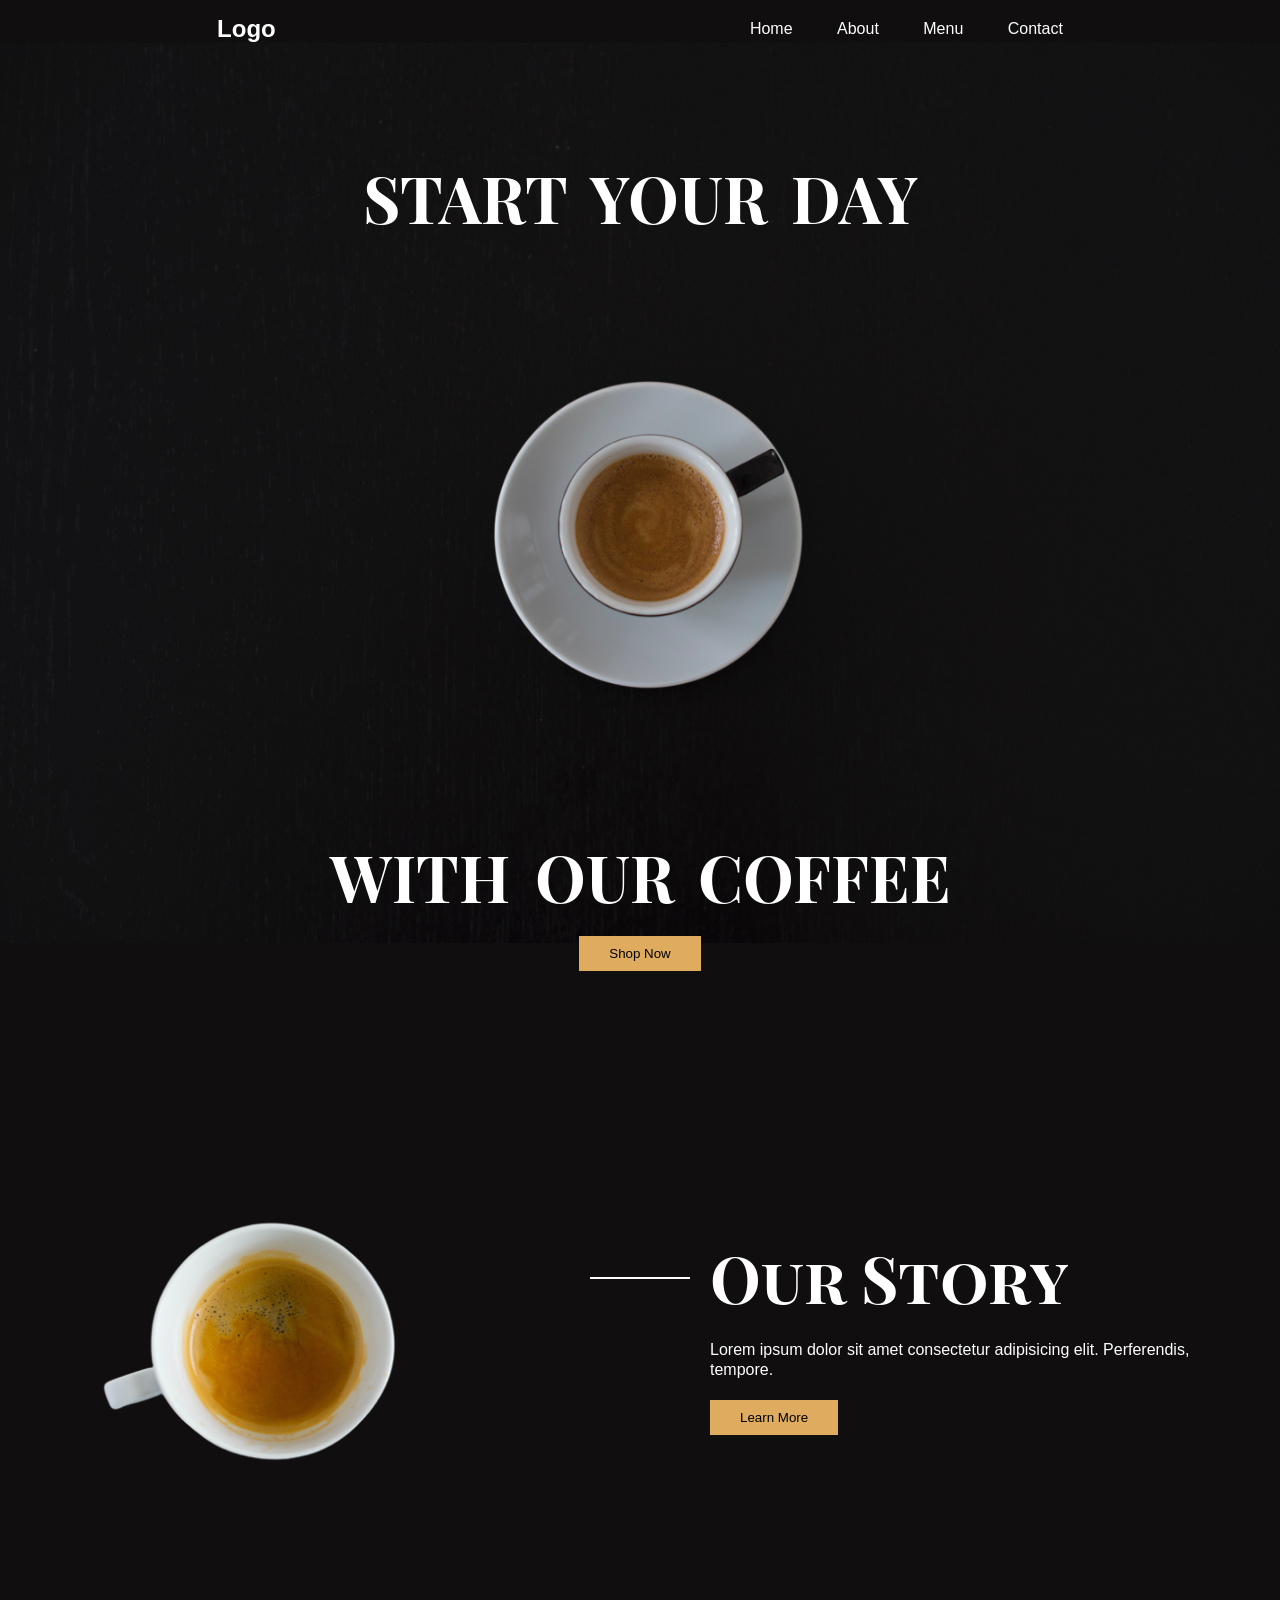
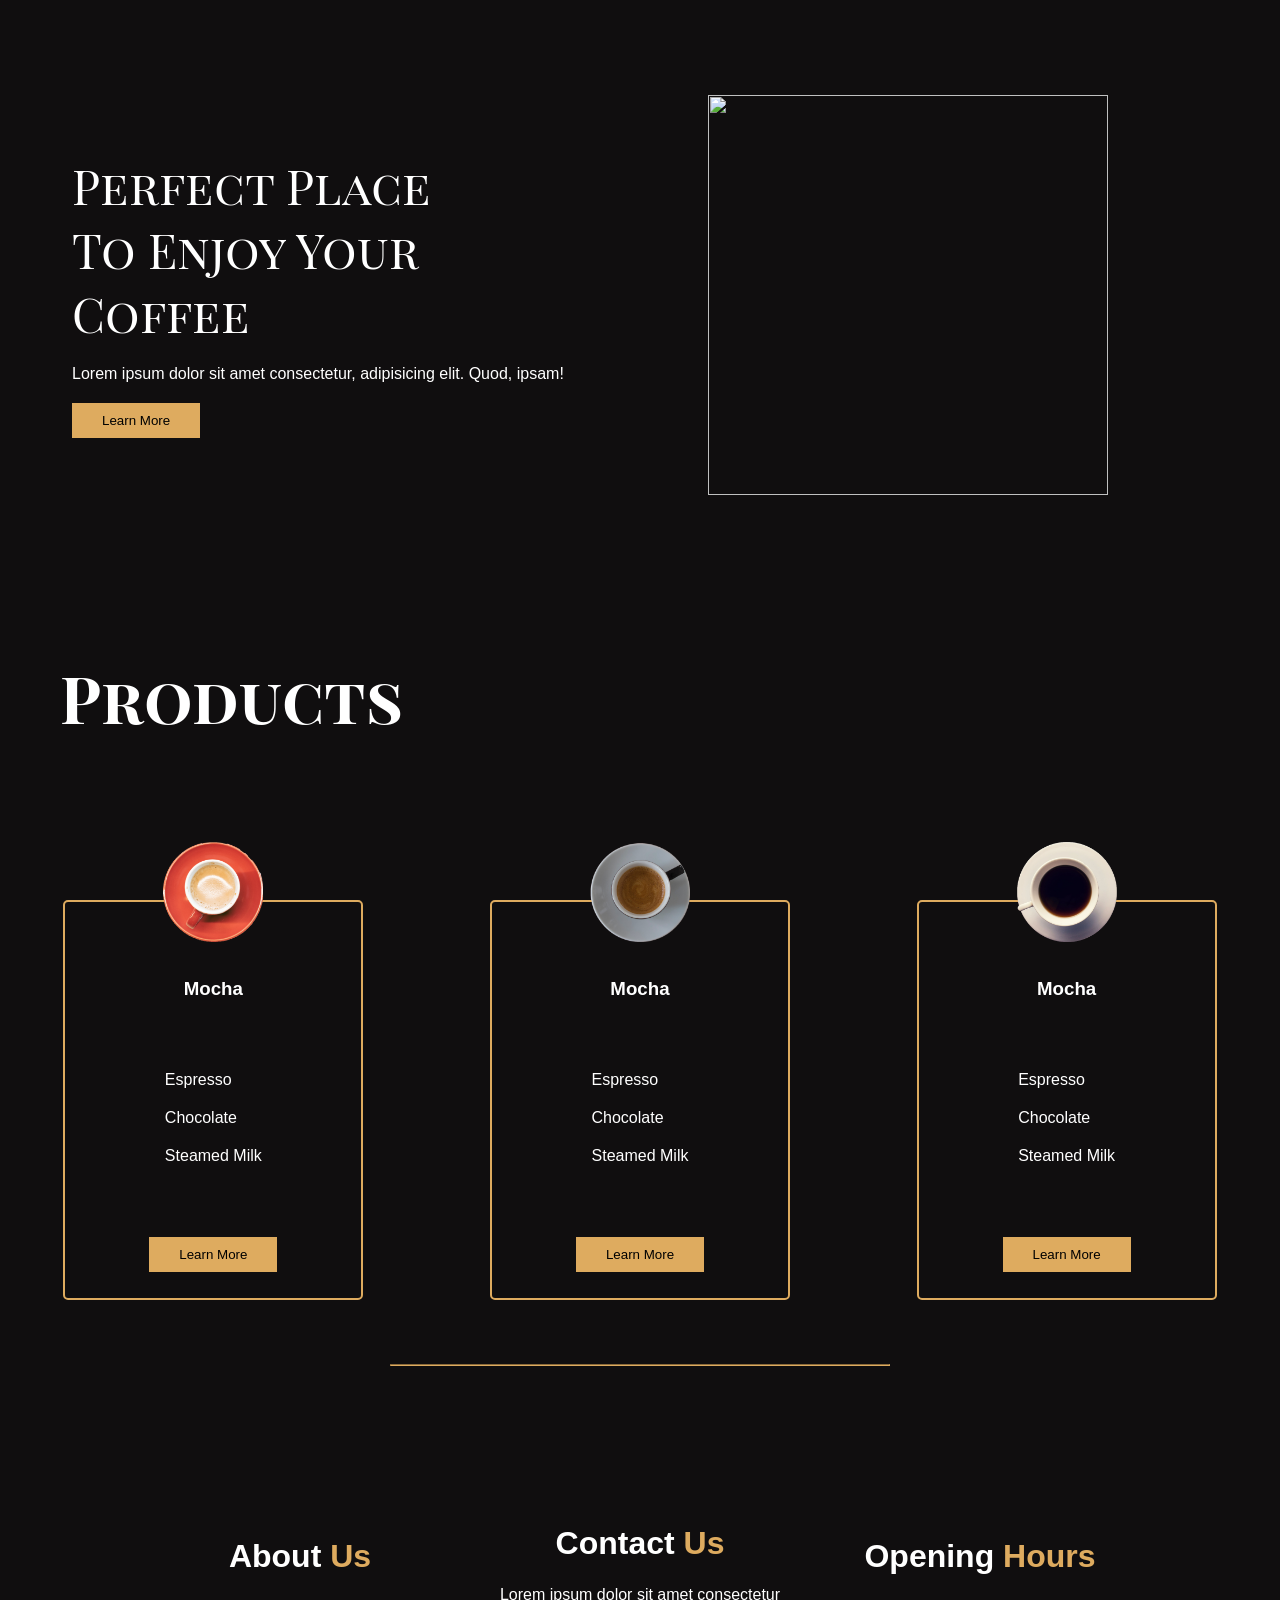
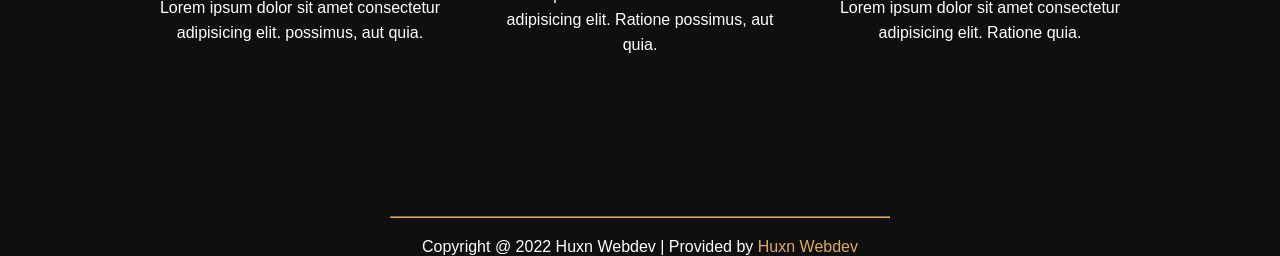
==== Index.html @ 0b20193b "Second Commit" ====
<!DOCTYPE html>
<html lang="en">
<head>
    <meta charset="UTF-8">
    <meta name="viewport" content="width=device-width, initial-scale=1.0">
    <title>Coffee</title>
    <link rel="stylesheet" href="Style.css">
</head>
<body>
    <!-- nav -->
     <nav>
        <h1 class="logo">Logo </h1>
            <ul>
                <li><a href="#" class="active">Home</a></li>
                <li><a href="#">About</a></li>
                <li><a href="#">Menu</a></li>
                <li><a href="#">Contact</a></li>
            </ul>
        
     </nav>
     <!--header-->
     <section class="header">
        <h1 class="main-headings">START YOUR DAY </h1>
            <h1 class="primary-headings">WITH OUR COFFEE </h1>
                <button class="main-btn">Shop Now</button>
        
     </section>
     <!--Our Story-->
     <section id="our-story">
        <div class="img-container">
            <div class="img"></div>
        </div>
        <div class="section-content">
            <div class="title-style">
                <span class="line"></span>
            <h1 class="title">Our Story</h1>
            </div>
            <p>Lorem ipsum dolor sit amet consectetur adipisicing elit. Perferendis, tempore.</p>
            <button>Learn More</button>
        </div>
     </section>

     <!--Perfect Place to enjoy your coffee--> 
     <section class="coffee-container">
        <div class="content-section">
            <div class="title-style">
                <h1 class="title-two">
                    Perfect Place <br />
                    To Enjoy Your <br /> Coffee
                </h1>
            </div>
            <p>Lorem ipsum dolor sit amet consectetur, adipisicing elit. Quod, ipsam!</p>
            <button style="margin-top: 20px">Learn More</button>
        </div>
     
     <section class="img-container">
        <img src="Coffee/Images/2.png" alt="" class="img-2">
    </section>
    </section>

<!-- Products -->
<section class="products">
    <h1 class="title title-three">Products</h1>

    <section class="cards">
        <div class="card">
            <div class="card-img img-one"></div>
                <div class="card-title">
                    <h1>Mocha</h1> 
                </div>
                        <div class="items">
                            <p>Espresso</p>
                            <p>Chocolate</p>
                            <p>Steamed Milk</p>
                        </div>
                    <button>Learn More</button>
                </div>
                <div class="card">
            <div class="card-img img-two"></div>
                <div class="card-title">
                    <h1>Mocha</h1> 
                </div>
                        <div class="items">
                            <p>Espresso</p>
                            <p>Chocolate</p>
                            <p>Steamed Milk</p>
                        </div>
                    <button>Learn More</button>
            </div>
            <div class="card">
            <div class="card-img img-three"></div>
                <div class="card-title">
                    <h1>Mocha</h1> 
                </div>
                        <div class="items">
                            <p>Espresso</p>
                            <p>Chocolate</p>
                            <p>Steamed Milk</p>
                        </div>
                    <button>Learn More</button>
        </div>
    </section>
</section>

<!-- Footer -->
 <hr />
 <footer>
    <div class="container">
        <h1 class="heading-info"> About <span>Us</span> </h1>
 <p>Lorem ipsum dolor sit amet consectetur adipisicing elit. possimus, aut quia.</p>
        
    </div>

     <div class="container">
        <h1 class="heading-info"> Contact <span>Us</span> </h1>
 <p>Lorem ipsum dolor sit amet consectetur adipisicing elit. Ratione possimus, aut quia.</p>
        
    </div>
 <div class="container">
        <h1 class="heading-info"> Opening<span> Hours</span> </h1>
 <p>Lorem ipsum dolor sit amet consectetur adipisicing elit. Ratione quia.</p>
        
    </div>
 </footer>

 <hr class="hr-two">
 <p class="para">Copyright @ 2022 Huxn Webdev | Provided by <span>Huxn Webdev</span></p>
<script src="app.js"></script>
</body>
</html>
---- Style.css ----
@import url("https://fonts.googleapis.com/css2?family=Playfair+Display+SC:wght@700&display=swap");
:root {
    --main-color: #deab5f;
    --primary-color: #312e2e;
}
/* Utility Styles */
button {
    padding: 10px 30px;
   background: var(--main-color);
   border: none;
   cursor: pointer;
}
* {
    padding: 0;
    margin: 0;
    box-sizing: border-box;
}
body {
background: #100e0f;
}
nav {
    display: flex;
    justify-content: space-around;
    align-items: center;
    color: #fff;
    font-family: sans-serif;
    padding-top: 15px;
}
li {
    display: inline;
    list-style: none;
}
li a{
    color: #fff;
    text-decoration: none;
    margin-left: 40px;
}
li a:hover {
    border-bottom: 2px solid #deab5f;
}
.header {
    background: url("Coffee/Images/pexels-nao-triponez-129207.jpg");
background-position: center;
background-size: cover;
height: 100vh;
font-family: "Playfair Display SC", serif;
font-weight: normal;
display: flex;
flex-direction: column;
justify-content: center;
align-items: center;
color: #fff;
position: relative;
text-align: center;
}
.main-headings {
    position: absolute;
    top: 7rem;
    font-size: 4rem;
    word-spacing: 10px;
}
.primary-headings {
    position: absolute;
    bottom: 4rem;
    font-size: 4rem;
    word-spacing: 10px;
    margin-bottom: -40px;
}
.main-btn {
    position: absolute;
    bottom: 2rem;
    padding: 10px 30px;
    margin-top: 20px;
    background: transparent;
    background: var(--main-color);
    border: none;
    cursor: pointer;
    transform: translateY(60px);
}

#our-story{
    margin-top: 15%;
    display: flex;
    flex-wrap: wrap;
    justify-content: space-around;
    align-items: center;
}
.img{
    width: 400px;
    height: 400px;
    background: url("Coffee/Images/pexels-chitokan-2183027-removebg-preview.png");
    background-position: center;
    background-size: cover;
}
.title-style{
    display: flex;
    align-items: center;
}
.title {
    font-family:"Playfair Display SC", serif;
    font-size: 4rem;
    color: #fff;
    transform: translateX(-100px);
}
.line {
    width: 100px;
    height: 2px;
    background: #fff;
    transform: translateX(-120px);
}
.section-content p{
    max-width: 500px;
    color: #fff;
    font-family: sans-serif;
    line-height: 20px;
    margin:  20px 0;
}
.coffee-container {
    display: flex;
    justify-content: space-around;
    align-items: center;
    flex-wrap: wrap;
    margin-top: 10rem;
}
.content-section p{
    max-width: 500px;
}
.img-container {
    width: 500px;
    height: 400px;
}
.img-2{
    width: 400px;
    height: 400px;
}
.title-two {
    font-size: 3rem;
    color: #fff;
    font-family: "Playfair Display SC", serif;
    font-weight: normal;
}
.content-section p {
    color: white;
    margin-top: 20px;
    font-family: sans-serif;
    
}
.products {
    margin-top: 5rem;
}
.title-three {
    font-size: 4rem;
    margin-left: 10rem;
    margin-top: 10rem;
    margin-bottom: 10rem;
}
.cards {
    display: flex;
    flex-wrap: wrap;
    flex-direction: row;
    justify-content: space-around;
    align-items: center;
}
.card {
    border: 2px solid #deab5f;
    padding: 0 20px;
    height: 400px;
    width: 300px;
    display: flex;
    flex-direction: column;
    justify-content: space-around;
    align-items: center;
    border-radius: 5px;
    position: relative;
    margin-bottom: 4rem;
}

.card-img {
    width: 100px;
    height: 100px;
    position: absolute;
    top: -60px;
}
.img-one {
    background: url(Coffee/Images/1.png);
    background-position: center;
    background-size: cover;
}
.img-two{
    background: url("Coffee/Images/3.png");
    background-position: center;
    background-size: cover;
}
.img-three{
    background: url("Coffee/Images/4.png");
    background-position: center;
    background-size: cover;
}
.card-title{
    color: #fff;
    font-family: sans-serif;
    margin-top: 50px;
}
.card .items p {
    color: #fff;
    margin: 20px 0;
    font-family: sans-serif;
}

/* Footer */
footer {
    height: 50vh;
    display: flex;
    flex-wrap: wrap;
    align-items: center;
    justify-content: center;
    color: #fff;
    font-family: sans-serif;
}

footer .container {
    margin: 20px;
    max-width: 300px;
    text-align: center;
}

footer .heading-info{
    margin-bottom: 20px;
}

footer p {
    line-height: 25px;
}

span{
    color: #deab5f;
}
hr {
    margin-bottom: 20px;
    border-color: #deab5f;
    width: 500px;
    margin: 0 auto;
}

.para {
    color: #fff;
    font-family: sans-serif;
    text-align: center;
    margin-top: 20px;
}
@media only screen and (max-width: 768px) {
    .main-headings, 
    .primary-headings {
        font-size: 2.5rem;
    }
     #our-story{
        text-align: center;
     }
     #our-story .title {
        transform: translateX(50px);
     }
     #our-story .line{
        display: none;
     }
     .content-section{
        text-align: center;
     }

     #our-story .img-container .img{
        width: 70%;
        text-align: center;
        margin: 0 auto;
     }
     .coffee-container .img-container {
        margin-top: 5rem;
        width: 50%;
     }
     hr {
        width: 400px;
     }
     .hr-two {
        display: none;
     }

     .para {
        margin-top: 10rem;
     }
}
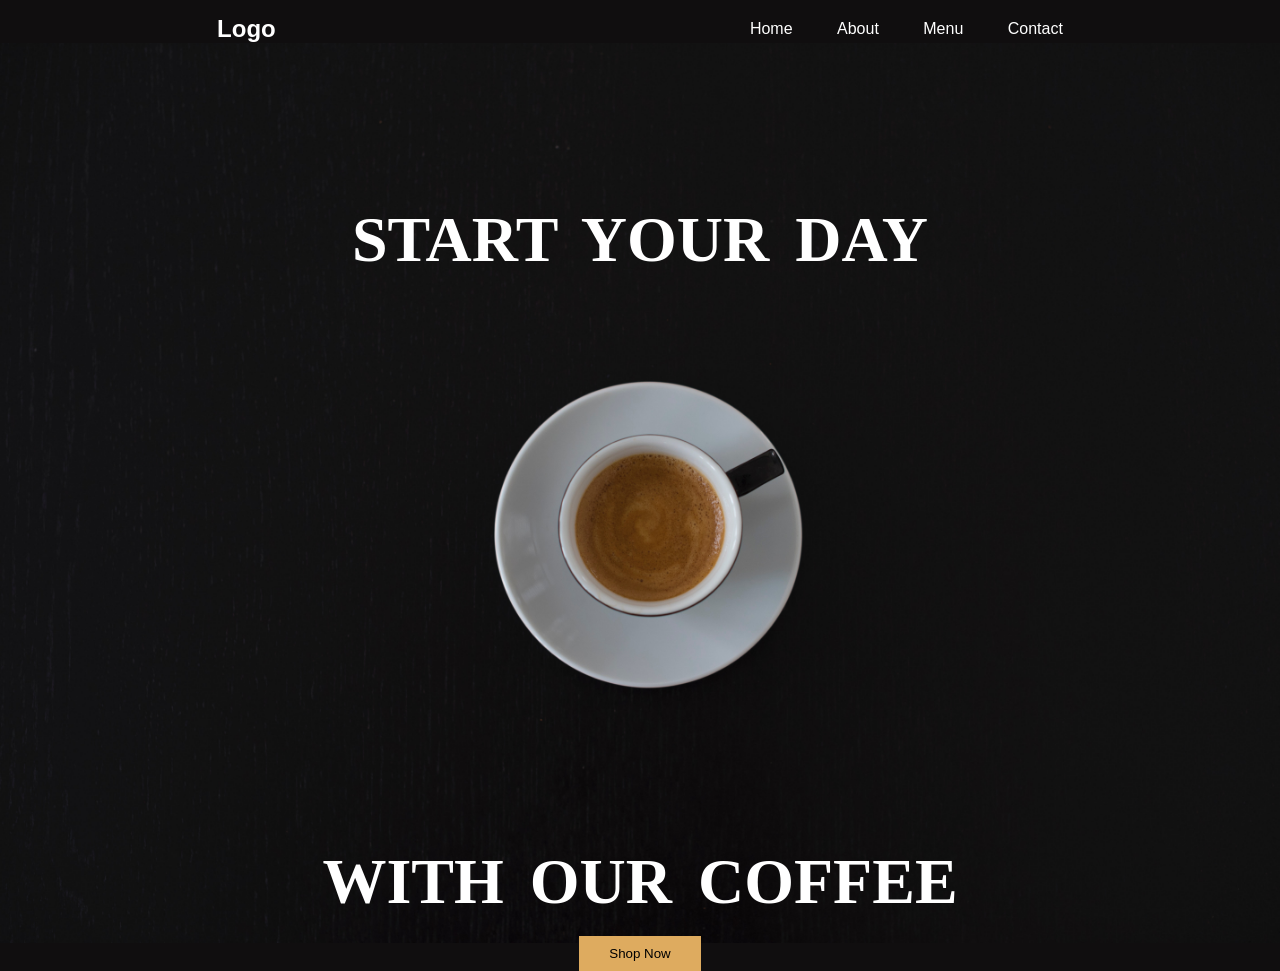
==== commit fab02524: "Third Commit" ====
--- a/Index.html
+++ b/Index.html
@@ -7,9 +7,8 @@
     <link rel="stylesheet" href="Style.css">
 </head>
 <body>
-    <!-- nav -->
-     <nav>
-        <h1 class="logo">Logo </h1>
+    <nav>
+        <h1 class="Logo" >Logo</h1>
             <ul>
                 <li><a href="#" class="active">Home</a></li>
                 <li><a href="#">About</a></li>
@@ -17,114 +16,13 @@
                 <li><a href="#">Contact</a></li>
             </ul>
         
-     </nav>
-     <!--header-->
-     <section class="header">
-        <h1 class="main-headings">START YOUR DAY </h1>
-            <h1 class="primary-headings">WITH OUR COFFEE </h1>
+    </nav>
+    <section class="header">
+        <h1 class="main-headings">START YOUR DAY</h1>
+            <h1 class="primary-headings">WITH OUR COFFEE</h1>
                 <button class="main-btn">Shop Now</button>
-        
-     </section>
-     <!--Our Story-->
-     <section id="our-story">
-        <div class="img-container">
-            <div class="img"></div>
-        </div>
-        <div class="section-content">
-            <div class="title-style">
-                <span class="line"></span>
-            <h1 class="title">Our Story</h1>
-            </div>
-            <p>Lorem ipsum dolor sit amet consectetur adipisicing elit. Perferendis, tempore.</p>
-            <button>Learn More</button>
-        </div>
-     </section>
-
-     <!--Perfect Place to enjoy your coffee--> 
-     <section class="coffee-container">
-        <div class="content-section">
-            <div class="title-style">
-                <h1 class="title-two">
-                    Perfect Place <br />
-                    To Enjoy Your <br /> Coffee
-                </h1>
-            </div>
-            <p>Lorem ipsum dolor sit amet consectetur, adipisicing elit. Quod, ipsam!</p>
-            <button style="margin-top: 20px">Learn More</button>
-        </div>
-     
-     <section class="img-container">
-        <img src="Coffee/Images/2.png" alt="" class="img-2">
-    </section>
+    
     </section>
 
-<!-- Products -->
-<section class="products">
-    <h1 class="title title-three">Products</h1>
-
-    <section class="cards">
-        <div class="card">
-            <div class="card-img img-one"></div>
-                <div class="card-title">
-                    <h1>Mocha</h1> 
-                </div>
-                        <div class="items">
-                            <p>Espresso</p>
-                            <p>Chocolate</p>
-                            <p>Steamed Milk</p>
-                        </div>
-                    <button>Learn More</button>
-                </div>
-                <div class="card">
-            <div class="card-img img-two"></div>
-                <div class="card-title">
-                    <h1>Mocha</h1> 
-                </div>
-                        <div class="items">
-                            <p>Espresso</p>
-                            <p>Chocolate</p>
-                            <p>Steamed Milk</p>
-                        </div>
-                    <button>Learn More</button>
-            </div>
-            <div class="card">
-            <div class="card-img img-three"></div>
-                <div class="card-title">
-                    <h1>Mocha</h1> 
-                </div>
-                        <div class="items">
-                            <p>Espresso</p>
-                            <p>Chocolate</p>
-                            <p>Steamed Milk</p>
-                        </div>
-                    <button>Learn More</button>
-        </div>
-    </section>
-</section>
-
-<!-- Footer -->
- <hr />
- <footer>
-    <div class="container">
-        <h1 class="heading-info"> About <span>Us</span> </h1>
- <p>Lorem ipsum dolor sit amet consectetur adipisicing elit. possimus, aut quia.</p>
-        
-    </div>
-
-     <div class="container">
-        <h1 class="heading-info"> Contact <span>Us</span> </h1>
- <p>Lorem ipsum dolor sit amet consectetur adipisicing elit. Ratione possimus, aut quia.</p>
-        
-    </div>
- <div class="container">
-        <h1 class="heading-info"> Opening<span> Hours</span> </h1>
- <p>Lorem ipsum dolor sit amet consectetur adipisicing elit. Ratione quia.</p>
-        
-    </div>
- </footer>
-
- <hr class="hr-two">
- <p class="para">Copyright @ 2022 Huxn Webdev | Provided by <span>Huxn Webdev</span></p>
-<script src="app.js"></script>
 </body>
 </html>
--- a/Style.css
+++ b/Style.css
@@ -1,73 +1,82 @@
 
-@import url("https://fonts.googleapis.com/css2?family=Playfair+Display+SC:wght@700&display=swap");
-:root {
+@import url('https://fonts.googleapis.com/css2?family=Playfair+Display:ital,wght@0,700;1,700&display=swap');
+:root{
     --main-color: #deab5f;
     --primary-color: #312e2e;
 }
 /* Utility Styles */
-button {
+
+button{
     padding: 10px 30px;
-   background: var(--main-color);
-   border: none;
-   cursor: pointer;
+    background-color: var(--main-color);
+    cursor: pointer;
+    border: none;
 }
-* {
+*{
+    margin: 0;
     padding: 0;
-    margin: 0;
     box-sizing: border-box;
 }
-body {
-background: #100e0f;
+
+body{
+    background:#100e0f;
 }
+
 nav {
-    display: flex;
-    justify-content: space-around;
-    align-items: center;
-    color: #fff;
-    font-family: sans-serif;
-    padding-top: 15px;
+display: flex;
+justify-content: space-around;
+align-items: center;
+color: #fff;
+font-family: sans-serif;
+padding-top: 15px;
+
 }
 li {
     display: inline;
     list-style: none;
+
 }
 li a{
     color: #fff;
     text-decoration: none;
     margin-left: 40px;
+
 }
-li a:hover {
+li a:hover{
     border-bottom: 2px solid #deab5f;
+
 }
+
 .header {
     background: url("Coffee/Images/pexels-nao-triponez-129207.jpg");
-background-position: center;
-background-size: cover;
-height: 100vh;
-font-family: "Playfair Display SC", serif;
-font-weight: normal;
-display: flex;
-flex-direction: column;
-justify-content: center;
-align-items: center;
-color: #fff;
-position: relative;
-text-align: center;
+    background-position: center;
+    background-size: cover;
+    height: 100vh;
+    color: #fff;
+    font-family: "Playfair Display SC", serif;
+    font-weight: normal;
+    display: flex;
+    flex-direction: column;
+    justify-content: center;
+    align-items: center;
+    position: relative;
+    text-align: center;
 }
-.main-headings {
+
+.main-headings{
     position: absolute;
-    top: 7rem;
+ top: 10rem;
     font-size: 4rem;
-    word-spacing: 10px;
+  word-spacing: 10px;
 }
-.primary-headings {
+.primary-headings{
     position: absolute;
     bottom: 4rem;
     font-size: 4rem;
     word-spacing: 10px;
     margin-bottom: -40px;
 }
-.main-btn {
+.main-btn{
     position: absolute;
     bottom: 2rem;
     padding: 10px 30px;
@@ -77,213 +86,4 @@
     border: none;
     cursor: pointer;
     transform: translateY(60px);
-}
-
-#our-story{
-    margin-top: 15%;
-    display: flex;
-    flex-wrap: wrap;
-    justify-content: space-around;
-    align-items: center;
-}
-.img{
-    width: 400px;
-    height: 400px;
-    background: url("Coffee/Images/pexels-chitokan-2183027-removebg-preview.png");
-    background-position: center;
-    background-size: cover;
-}
-.title-style{
-    display: flex;
-    align-items: center;
-}
-.title {
-    font-family:"Playfair Display SC", serif;
-    font-size: 4rem;
-    color: #fff;
-    transform: translateX(-100px);
-}
-.line {
-    width: 100px;
-    height: 2px;
-    background: #fff;
-    transform: translateX(-120px);
-}
-.section-content p{
-    max-width: 500px;
-    color: #fff;
-    font-family: sans-serif;
-    line-height: 20px;
-    margin:  20px 0;
-}
-.coffee-container {
-    display: flex;
-    justify-content: space-around;
-    align-items: center;
-    flex-wrap: wrap;
-    margin-top: 10rem;
-}
-.content-section p{
-    max-width: 500px;
-}
-.img-container {
-    width: 500px;
-    height: 400px;
-}
-.img-2{
-    width: 400px;
-    height: 400px;
-}
-.title-two {
-    font-size: 3rem;
-    color: #fff;
-    font-family: "Playfair Display SC", serif;
-    font-weight: normal;
-}
-.content-section p {
-    color: white;
-    margin-top: 20px;
-    font-family: sans-serif;
-    
-}
-.products {
-    margin-top: 5rem;
-}
-.title-three {
-    font-size: 4rem;
-    margin-left: 10rem;
-    margin-top: 10rem;
-    margin-bottom: 10rem;
-}
-.cards {
-    display: flex;
-    flex-wrap: wrap;
-    flex-direction: row;
-    justify-content: space-around;
-    align-items: center;
-}
-.card {
-    border: 2px solid #deab5f;
-    padding: 0 20px;
-    height: 400px;
-    width: 300px;
-    display: flex;
-    flex-direction: column;
-    justify-content: space-around;
-    align-items: center;
-    border-radius: 5px;
-    position: relative;
-    margin-bottom: 4rem;
-}
-
-.card-img {
-    width: 100px;
-    height: 100px;
-    position: absolute;
-    top: -60px;
-}
-.img-one {
-    background: url(Coffee/Images/1.png);
-    background-position: center;
-    background-size: cover;
-}
-.img-two{
-    background: url("Coffee/Images/3.png");
-    background-position: center;
-    background-size: cover;
-}
-.img-three{
-    background: url("Coffee/Images/4.png");
-    background-position: center;
-    background-size: cover;
-}
-.card-title{
-    color: #fff;
-    font-family: sans-serif;
-    margin-top: 50px;
-}
-.card .items p {
-    color: #fff;
-    margin: 20px 0;
-    font-family: sans-serif;
-}
-
-/* Footer */
-footer {
-    height: 50vh;
-    display: flex;
-    flex-wrap: wrap;
-    align-items: center;
-    justify-content: center;
-    color: #fff;
-    font-family: sans-serif;
-}
-
-footer .container {
-    margin: 20px;
-    max-width: 300px;
-    text-align: center;
-}
-
-footer .heading-info{
-    margin-bottom: 20px;
-}
-
-footer p {
-    line-height: 25px;
-}
-
-span{
-    color: #deab5f;
-}
-hr {
-    margin-bottom: 20px;
-    border-color: #deab5f;
-    width: 500px;
-    margin: 0 auto;
-}
-
-.para {
-    color: #fff;
-    font-family: sans-serif;
-    text-align: center;
-    margin-top: 20px;
-}
-@media only screen and (max-width: 768px) {
-    .main-headings, 
-    .primary-headings {
-        font-size: 2.5rem;
-    }
-     #our-story{
-        text-align: center;
-     }
-     #our-story .title {
-        transform: translateX(50px);
-     }
-     #our-story .line{
-        display: none;
-     }
-     .content-section{
-        text-align: center;
-     }
-
-     #our-story .img-container .img{
-        width: 70%;
-        text-align: center;
-        margin: 0 auto;
-     }
-     .coffee-container .img-container {
-        margin-top: 5rem;
-        width: 50%;
-     }
-     hr {
-        width: 400px;
-     }
-     .hr-two {
-        display: none;
-     }
-
-     .para {
-        margin-top: 10rem;
-     }
-}
+}
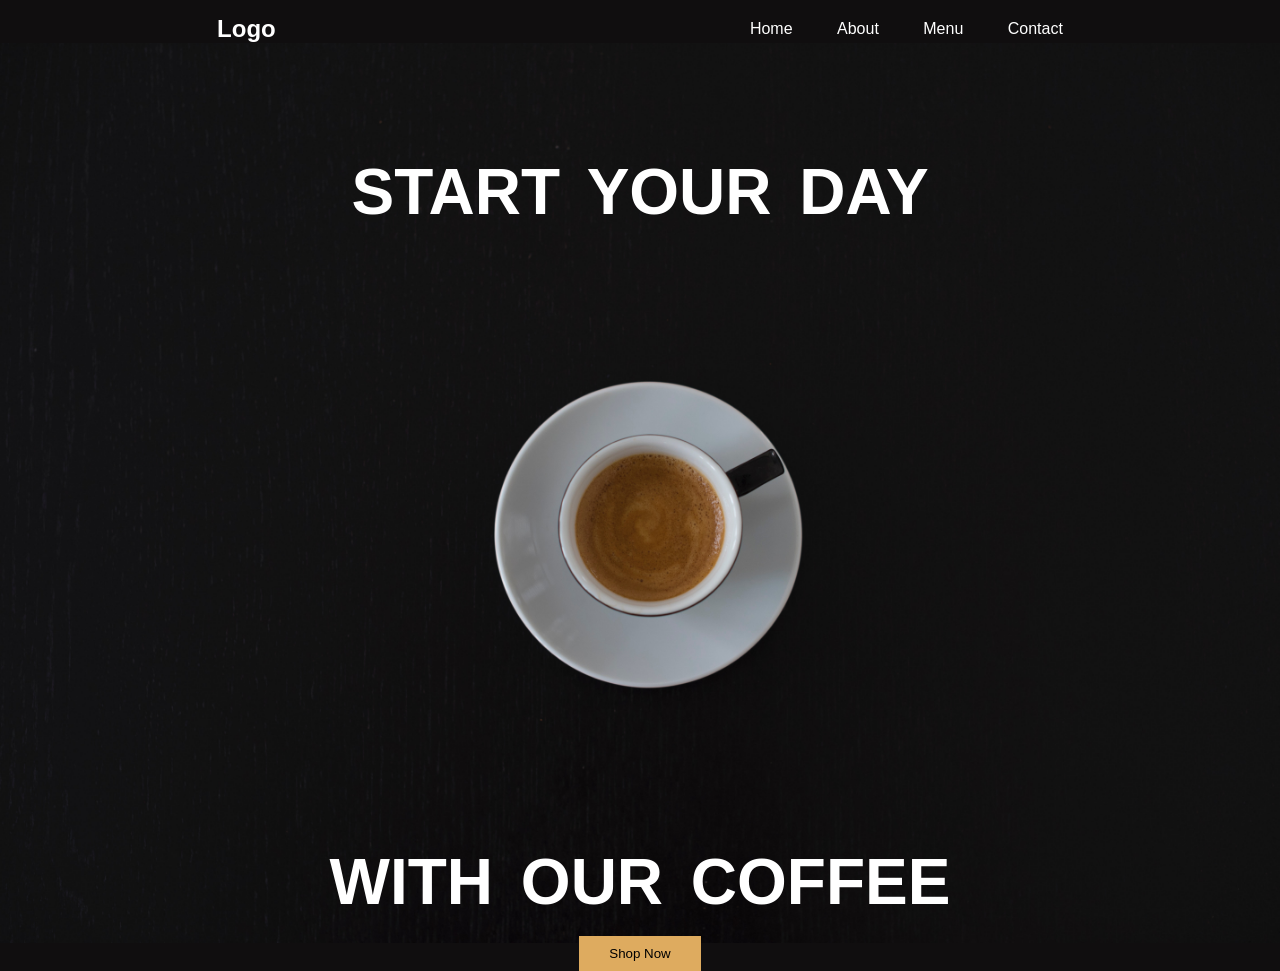
==== commit 6dff09e2: "Coffe Website Project header" ====
--- a/Index.html
+++ b/Index.html
@@ -7,22 +7,25 @@
     <link rel="stylesheet" href="Style.css">
 </head>
 <body>
-    <nav>
-        <h1 class="Logo" >Logo</h1>
-            <ul>
-                <li><a href="#" class="active">Home</a></li>
-                <li><a href="#">About</a></li>
-                <li><a href="#">Menu</a></li>
-                <li><a href="#">Contact</a></li>
-            </ul>
-        
-    </nav>
-    <section class="header">
-        <h1 class="main-headings">START YOUR DAY</h1>
-            <h1 class="primary-headings">WITH OUR COFFEE</h1>
-                <button class="main-btn">Shop Now</button>
-    
-    </section>
 
+    <!-- nav -->
+  <nav>
+    <h1 class="logo">Logo</h1>
+        <ul>
+            <li><a href="#" class="active">Home</a></li>
+            <li><a href="#">About</a></li>
+            <li><a href="#">Menu</a></li>
+            <li><a href="#">Contact</a></li>
+        </ul>
+</nav>
+        <!-- header -->
+         <section class="header">
+            <h1 class="main-headings">
+                START YOUR DAY </h1>
+                <h1 class="primary-headings">WITH OUR COFFEE
+            </h1>
+            <button class="main-btn">Shop Now</button>
+         </section>
+  </nav>
 </body>
 </html>
--- a/Style.css
+++ b/Style.css
@@ -8,7 +8,7 @@
 
 button{
     padding: 10px 30px;
-    background-color: var(--main-color);
+    background: var(--main-color);
     cursor: pointer;
     border: none;
 }
@@ -22,53 +22,51 @@
     background:#100e0f;
 }
 
-nav {
-display: flex;
-justify-content: space-around;
-align-items: center;
-color: #fff;
-font-family: sans-serif;
-padding-top: 15px;
+nav{
+    display: flex;
+    justify-content: space-around;
+    align-items: center;
+    color: #fff;
+    font-family:  sans-serif;
+    padding-top: 15px;
+}
 
-}
-li {
+li{
     display: inline;
     list-style: none;
-
 }
 li a{
     color: #fff;
     text-decoration: none;
     margin-left: 40px;
-
 }
 li a:hover{
     border-bottom: 2px solid #deab5f;
-
 }
 
-.header {
-    background: url("Coffee/Images/pexels-nao-triponez-129207.jpg");
-    background-position: center;
-    background-size: cover;
-    height: 100vh;
-    color: #fff;
-    font-family: "Playfair Display SC", serif;
-    font-weight: normal;
-    display: flex;
-    flex-direction: column;
-    justify-content: center;
-    align-items: center;
-    position: relative;
-    text-align: center;
+.header{
+  background: url(Coffee/Images/pexels-nao-triponez-129207.jpg); 
+  background-position: center;
+  background-size: cover;
+  height: 100vh;
+  font-family: "Playfair Display SC", sans-serif;
+  font-weight: normal;
+  display: flex;
+  flex-direction: column;
+justify-content: center;
+align-items: center;
+color: #fff;
+position: relative;
+text-align: center;
 }
 
-.main-headings{
+.main-headings {
     position: absolute;
- top: 10rem;
+    top: 7rem;
     font-size: 4rem;
-  word-spacing: 10px;
+    word-spacing: 10px;
 }
+
 .primary-headings{
     position: absolute;
     bottom: 4rem;
@@ -81,8 +79,7 @@
     bottom: 2rem;
     padding: 10px 30px;
     margin-top: 20px;
-    background: transparent;
-    background: var(--main-color);
+    background:var(--main-color);
     border: none;
     cursor: pointer;
     transform: translateY(60px);
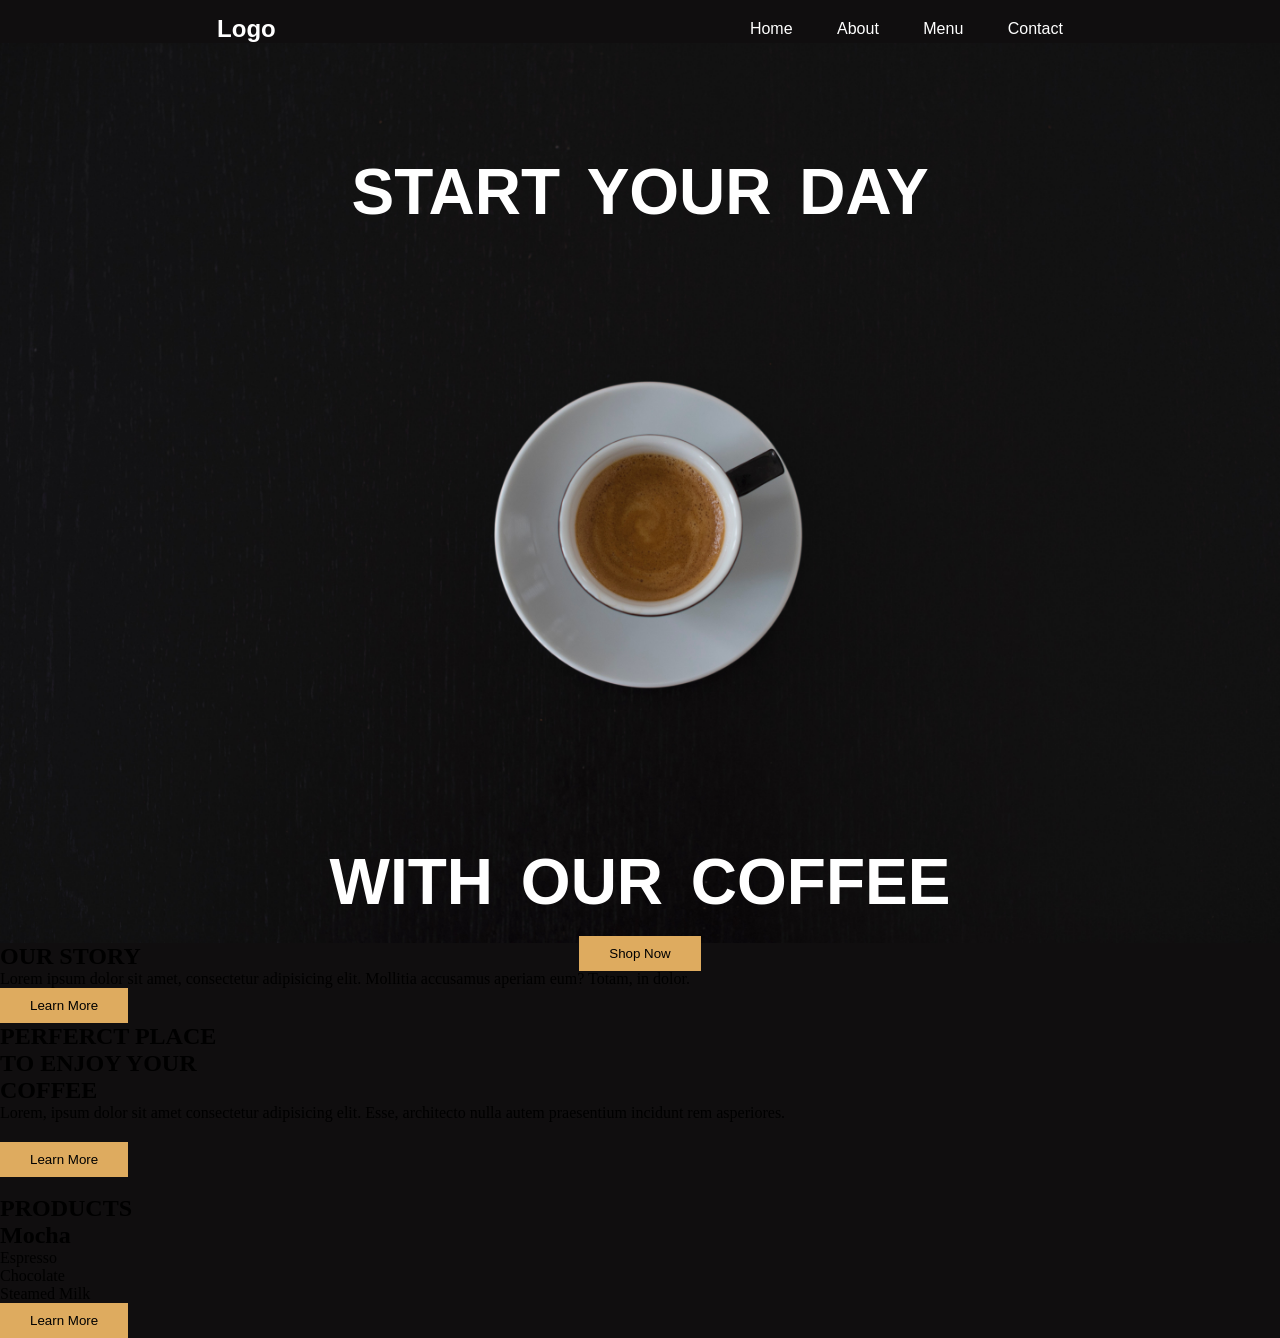
==== commit af3153b3: "Learning more about layout and designing to build a project" ====
--- a/Index.html
+++ b/Index.html
@@ -26,6 +26,53 @@
             </h1>
             <button class="main-btn">Shop Now</button>
          </section>
-  </nav>
+
+         <!-- Our story -->
+<section id="our-story">
+    <div class="img-container">
+        <div class="img"></div>
+    </div>
+    <div class="section-content">
+        <div class="title-style">
+            <span class="line"></span>
+                <h1 class="title"> OUR STORY</h1>
+            </div>
+    <p">Lorem ipsum dolor sit amet, consectetur adipisicing elit. Mollitia accusamus aperiam eum? Totam, in dolor.</p>
+<button>Learn More</button>
+    </div>
+</section>
+<!-- Perfect Place to Enjoy-->
+ <section class="coffee-container">
+    <div class="content-section">
+        <div class="title-style">
+            <h1 class="title-two">PERFERCT PLACE <br>
+                TO ENJOY YOUR <br>
+                COFFEE</h1>
+        </div>
+        <p>Lorem, ipsum dolor sit amet consectetur adipisicing elit. Esse, architecto nulla autem praesentium incidunt rem asperiores.</p>
+        <button style="margin-top: 20px;">Learn More</button>
+    </div>
+    <section class="img-container">
+                <img src="" class="img-2" alt="">
+    </section>
+ </section>
+  
+ <!-- Products -->
+  <section class="products">
+    <h1 class="title title-three">PRODUCTS</h1>
+    <div class="cards">
+        <div class="card-img img-one"></div>
+             <div class="card-title">
+              <h1>Mocha</h1>
+             </div>
+             <div class="items">
+                <p>Espresso</p>
+                <p>Chocolate</p>
+                <p>Steamed Milk</p>
+             </div>
+             <button>Learn More</button>
+        </div>
+    
+  </section>
 </body>
 </html>
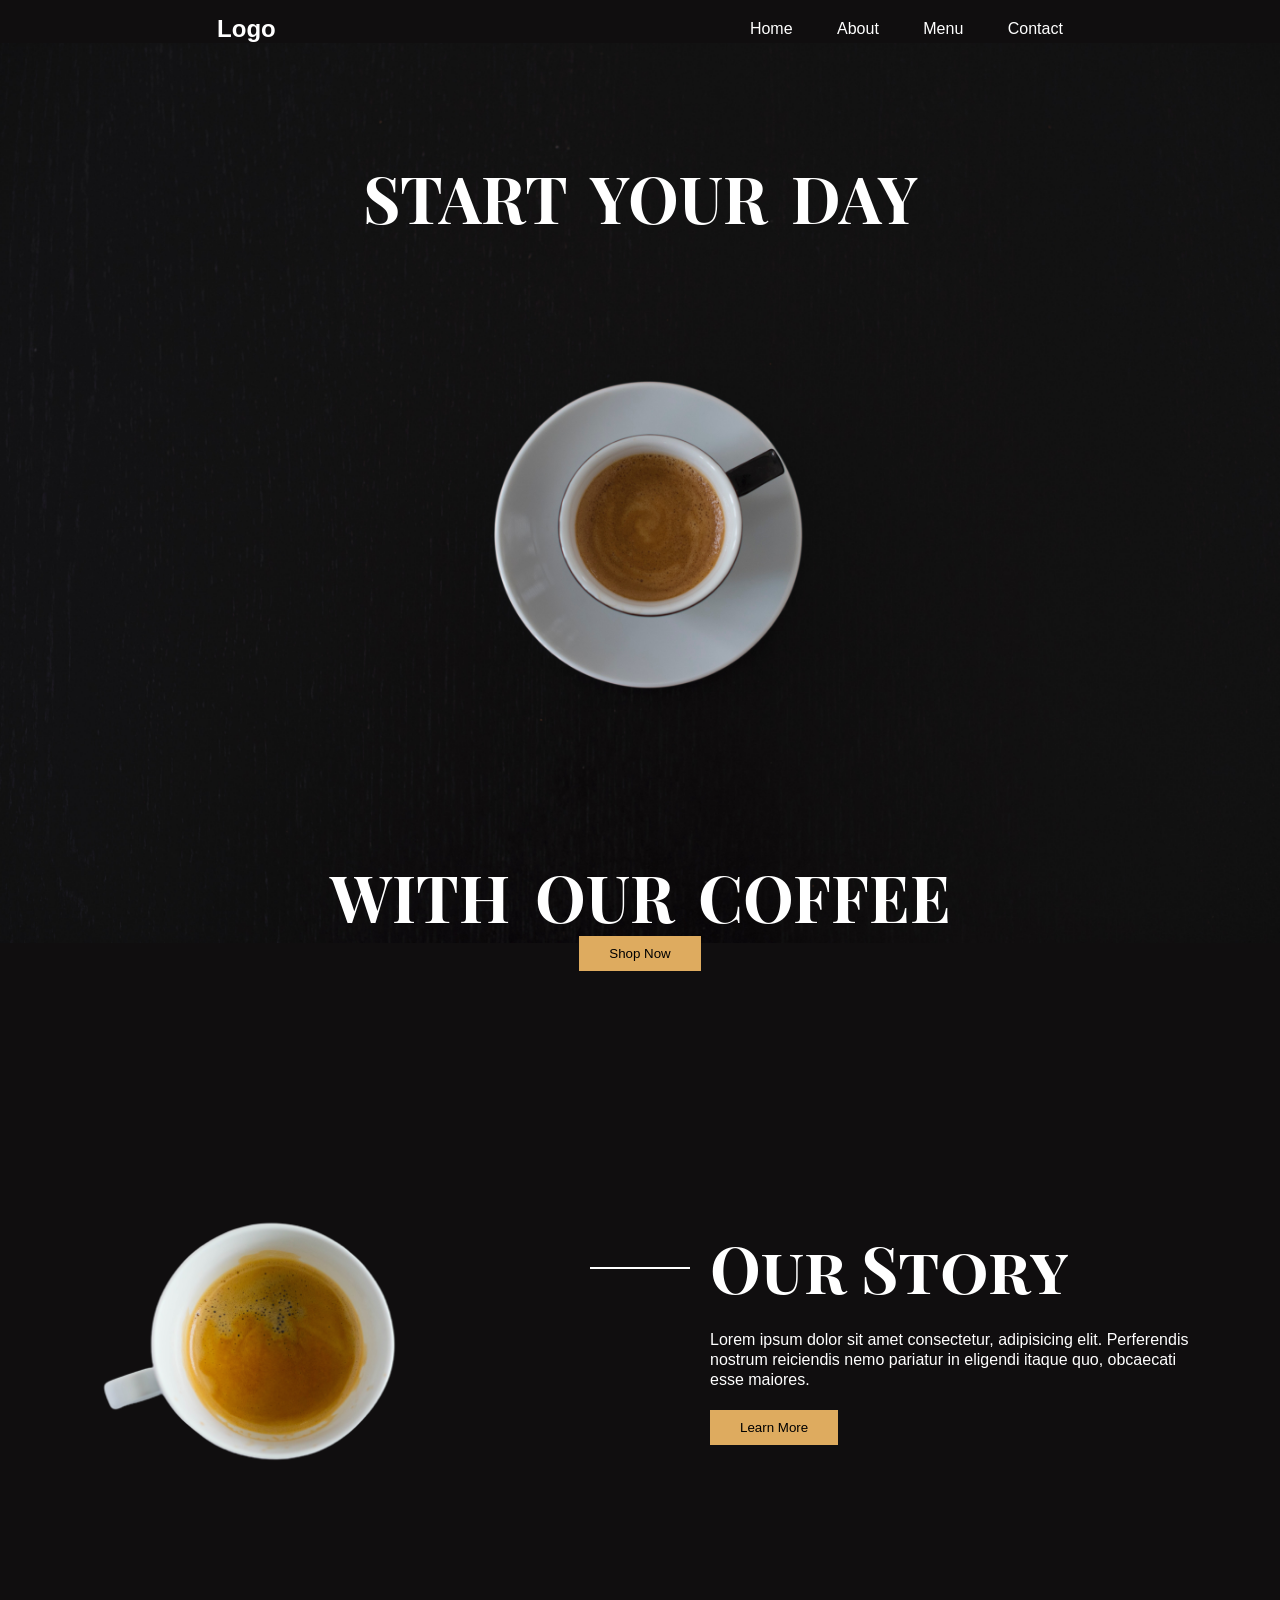
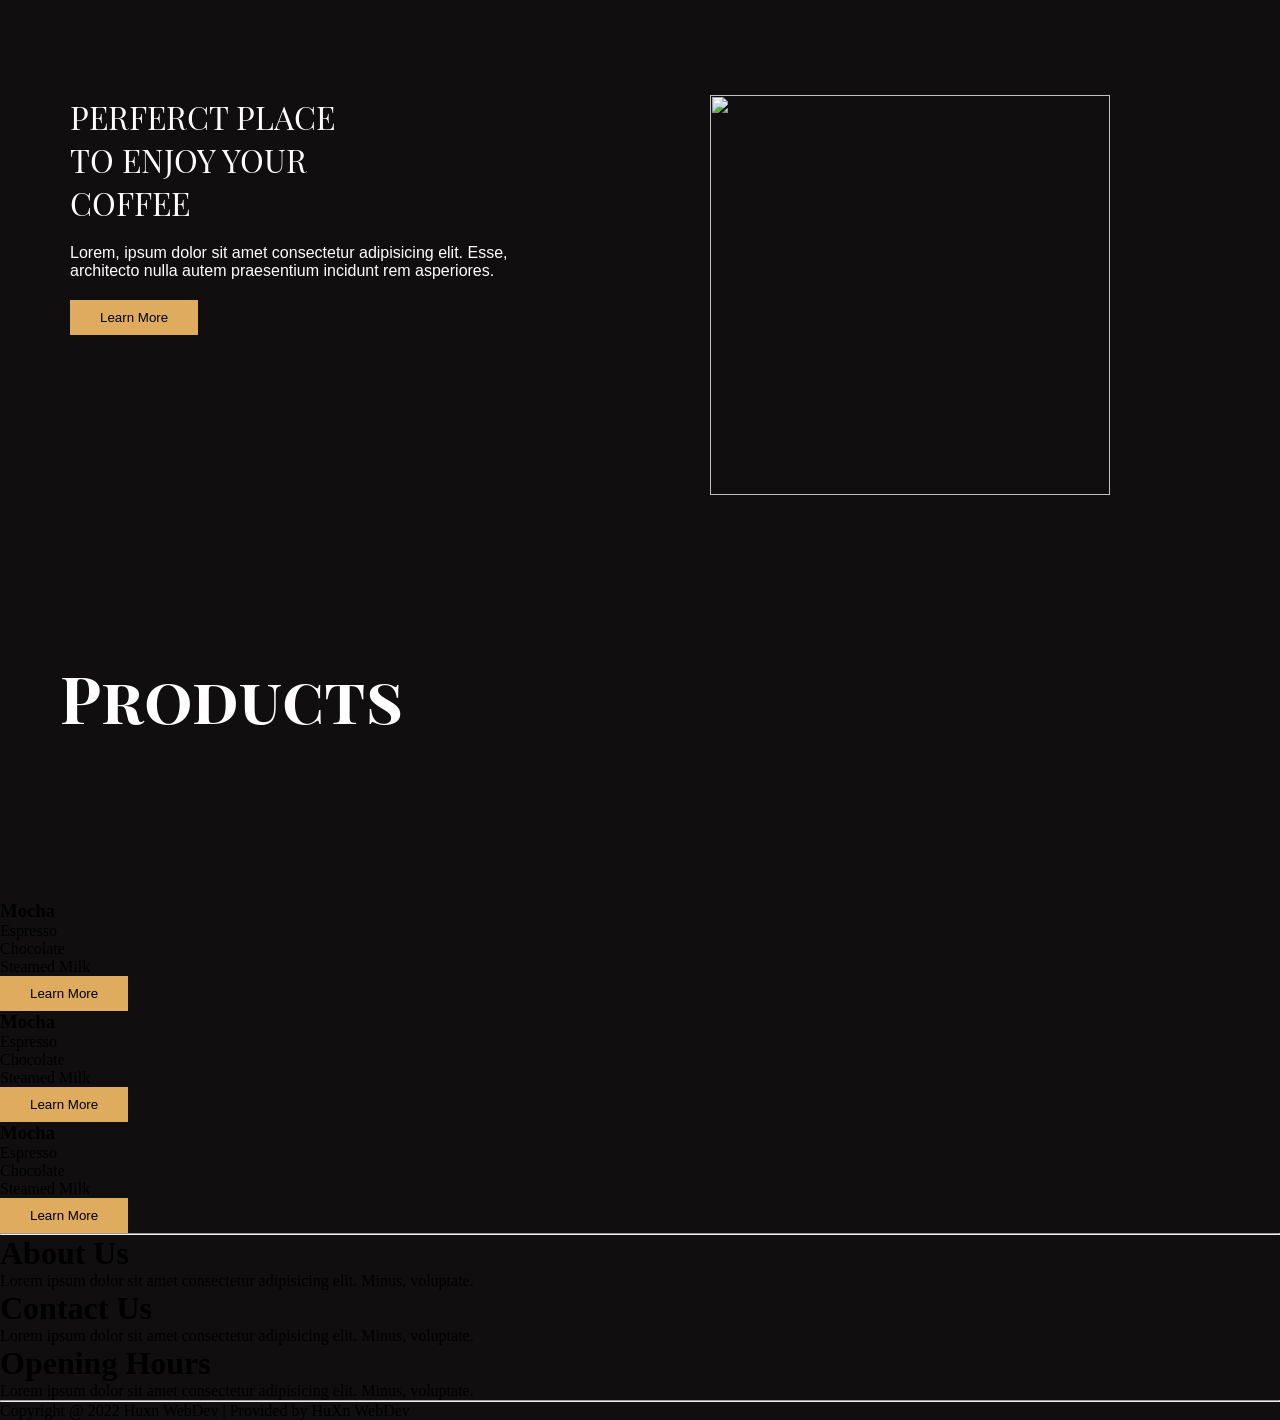
==== commit 981854a9: "Practicing css max-width, transform, translateX, translateY, flexwrap, lineheight, align-items cente" ====
--- a/Index.html
+++ b/Index.html
@@ -35,9 +35,9 @@
     <div class="section-content">
         <div class="title-style">
             <span class="line"></span>
-                <h1 class="title"> OUR STORY</h1>
+                <h1 class="title"> Our Story</h1>
             </div>
-    <p">Lorem ipsum dolor sit amet, consectetur adipisicing elit. Mollitia accusamus aperiam eum? Totam, in dolor.</p>
+    <p>Lorem ipsum dolor sit amet consectetur, adipisicing elit. Perferendis nostrum reiciendis nemo pariatur in eligendi itaque quo, obcaecati esse maiores.</p>
 <button>Learn More</button>
     </div>
 </section>
@@ -53,26 +53,71 @@
         <button style="margin-top: 20px;">Learn More</button>
     </div>
     <section class="img-container">
-                <img src="" class="img-2" alt="">
+                <img src="Coffee/Images/2.png" class="img-2" alt="">
     </section>
  </section>
   
  <!-- Products -->
   <section class="products">
-    <h1 class="title title-three">PRODUCTS</h1>
-    <div class="cards">
-        <div class="card-img img-one"></div>
-             <div class="card-title">
-              <h1>Mocha</h1>
-             </div>
-             <div class="items">
-                <p>Espresso</p>
-                <p>Chocolate</p>
-                <p>Steamed Milk</p>
-             </div>
-             <button>Learn More</button>
+    <h1 class="title title-three">Products</h1>
+    <section class="cards">
+        <div class="card">
+            <div class="card-img img-one"></div>
+        <div class="card-title">
+            <h1>Mocha</h1>
         </div>
-    
+        <div class="items">
+            <p>Espresso</p>
+            <p>Chocolate</p>
+            <p>Steamed Milk</p>
+        </div>
+        <button>Learn More</button>
+    </div>
+        <div class="card">
+            <div class="card-img img-two"></div>
+        <div class="card-title">
+            <h1>Mocha</h1>
+        </div>
+        <div class="items">
+            <p>Espresso</p>
+            <p>Chocolate</p>
+            <p>Steamed Milk</p>
+        </div>
+        <button>Learn More</button>
+    </div>
+        <div class="card">
+            <div class="card-img img-three"></div>
+        <div class="card-title">
+            <h1>Mocha</h1>
+        </div>
+        <div class="items">
+            <p>Espresso</p>
+            <p>Chocolate</p>
+            <p>Steamed Milk</p>
+        </div>
+        <button>Learn More</button>
+    </div>
+    </section>
   </section>
+
+  <!-- footer -->
+<hr />
+  <footer>
+    <div class="container">
+                <h1 class="heading-info"> About <span>Us</span> </h1>
+            <p>Lorem ipsum dolor sit amet consectetur adipisicing elit. Minus, voluptate.</p>
+        </div>
+        <div class="container">
+                <h1 class="heading-info">Contact <span>Us</span> </h1>
+            <p>Lorem ipsum dolor sit amet consectetur adipisicing elit. Minus, voluptate.</p>
+        </div>
+        <div class="container">
+                <h1 class="heading-info">Opening <span>Hours</span> </h1>
+            <p>Lorem ipsum dolor sit amet consectetur adipisicing elit. Minus, voluptate.</p>
+        </div>
+  </footer>
+  <hr class="hr-two" />
+          <p class="para">Copyright @ 2022 Huxn WebDev | Provided by <span>HuXn WebDev</span></p>
+
 </body>
 </html>
--- a/Style.css
+++ b/Style.css
@@ -1,5 +1,5 @@
 
-@import url('https://fonts.googleapis.com/css2?family=Playfair+Display:ital,wght@0,700;1,700&display=swap');
+@import url("https://fonts.googleapis.com/css2?family=Playfair+Display+SC:wght@700&display=swap");
 :root{
     --main-color: #deab5f;
     --primary-color: #312e2e;
@@ -49,7 +49,7 @@
   background-position: center;
   background-size: cover;
   height: 100vh;
-  font-family: "Playfair Display SC", sans-serif;
+  font-family: "Playfair Display SC", serif;
   font-weight: normal;
   display: flex;
   flex-direction: column;
@@ -72,15 +72,101 @@
     bottom: 4rem;
     font-size: 4rem;
     word-spacing: 10px;
-    margin-bottom: -40px;
+    margin-bottom: -60px;
 }
 .main-btn{
     position: absolute;
     bottom: 2rem;
     padding: 10px 30px;
     margin-top: 20px;
+    background: transparent;
     background:var(--main-color);
     border: none;
     cursor: pointer;
     transform: translateY(60px);
+}
+#our-story{
+margin-top: 15%;
+display: flex;
+flex-wrap: wrap;
+justify-content: space-around;
+align-items: center;
+
+
+}
+
+.img{
+    width: 400px;
+    height: 400px;
+    background: url(Coffee/Images/pexels-chitokan-2183027-removebg-preview.png);
+    background-position: center;
+    background-size: cover;
+}
+.title-style{
+    display: flex;
+    align-items: center;
+}
+.title{
+    font-family: "Playfair Display SC", serif;
+    font-size: 4rem;
+    color: #fff;
+    transform: translateX(-100px);  
+}
+.line{
+    width: 100px;
+    height: 2px;
+    background: #fff;
+    transform: translateX(-120px);
+}
+
+.section-content p{
+    max-width: 500px;
+    color: #fff;
+    font-family: sans-serif;
+    line-height: 20px;
+    margin: 20px 0;
+
+}
+.coffee-container{
+    display: flex;
+    justify-content: space-around;
+    align-self: center;
+    flex-wrap: wrap;
+    margin-top: 10rem;
+
+
+
+}
+.content-section p{
+max-width: 500px;
+    
+}
+.img-container{
+    width: 500px;
+    height: 400px;
+}
+.img-2{
+    width: 400px;
+    height: 400px;
+}
+
+.title-two{
+    font-size: 2rem;
+    font-family: "Playfair Display SC", serif;
+    color: #fff;
+    font-weight: normal;
+}
+.content-section p{
+    color: #fff;
+    margin-top: 20px;
+    font-family: sans-serif;
+}
+.products{
+    margin-top: 5rem;
+}
+.title-three{
+    font-size: 4rem;
+    margin-left: 10rem;
+    margin-bottom: 10rem;
+    margin-top: 10rem;
 }
